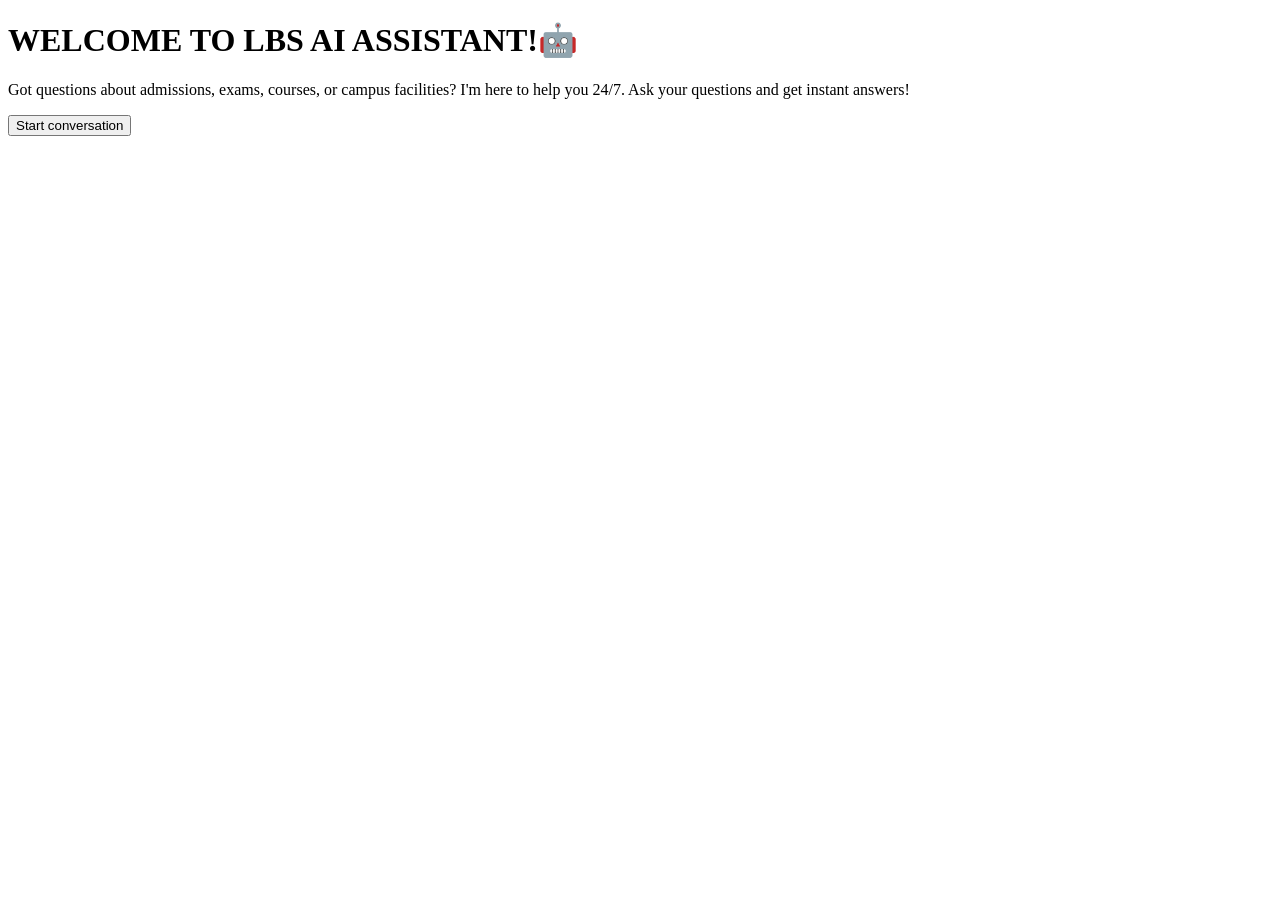
==== templates/home.html @ 6406e1c6 "Initial commit - College AI Chatbot" ====
<!DOCTYPE html>
<html>
<head>
<title>College AI Chatbot</title>

<link rel="stylesheet" href="{{ url_for('static', filename='style.css') }}">

<!-- Elegant font -->
<link href="https://fonts.googleapis.com/css2?family=Playfair+Display:wght@600&family=Poppins:wght@300&display=swap" rel="stylesheet">

</head>

<body class="home-bg">

<div class="overlay">

<div class="glass-card">

<h1 class="title">WELCOME TO LBS AI ASSISTANT!🤖</h1>

<p class="subtitle">
Got questions about admissions, exams, courses, or campus facilities?
I'm here to help you 24/7.

Ask your questions and get instant answers!
</p>

<a href="/chat">
<button class="start-btn">Start conversation </button>
</a>

</div>

</div>

</body>
</html>
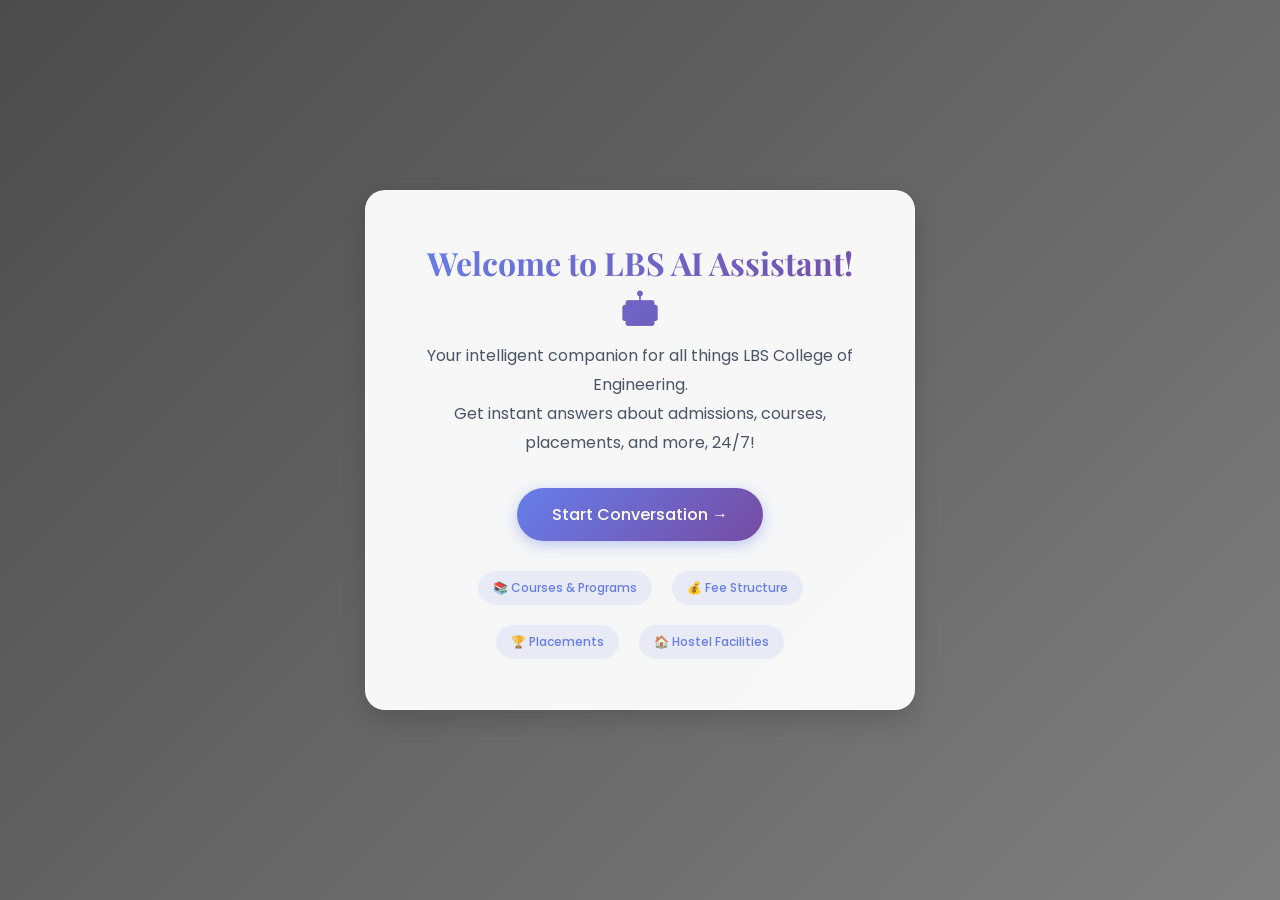
==== commit 28638de7: "fixed" ====
--- a/templates/home.html
+++ b/templates/home.html
@@ -1,37 +1,188 @@
 <!DOCTYPE html>
 <html>
 <head>
-<title>College AI Chatbot</title>
-
-<link rel="stylesheet" href="{{ url_for('static', filename='style.css') }}">
-
-<!-- Elegant font -->
-<link href="https://fonts.googleapis.com/css2?family=Playfair+Display:wght@600&family=Poppins:wght@300&display=swap" rel="stylesheet">
-
+    <title>LBS College AI Chatbot</title>
+    <link href="https://fonts.googleapis.com/css2?family=Playfair+Display:wght@600&family=Poppins:wght@300;400;500&display=swap" rel="stylesheet">
+    <style>
+        * {
+            margin: 0;
+            padding: 0;
+            box-sizing: border-box;
+        }
+        
+        body {
+            font-family: 'Poppins', sans-serif;
+            height: 100vh;
+            width: 100%;
+            overflow: hidden;
+            position: relative;
+        }
+        
+        /* Background image with overlay */
+        .home-bg {
+            position: fixed;
+            top: 0;
+            left: 0;
+            width: 100%;
+            height: 100%;
+            background-image: url("{{ url_for('static', filename='lbs.jpg') }}");
+            background-size: cover;
+            background-position: center;
+            background-repeat: no-repeat;
+            background-attachment: fixed;
+        }
+        
+        /* Dark overlay for better text visibility */
+        .overlay {
+            position: absolute;
+            top: 0;
+            left: 0;
+            width: 100%;
+            height: 100%;
+            background: linear-gradient(135deg, rgba(0,0,0,0.7) 0%, rgba(0,0,0,0.5) 100%);
+            display: flex;
+            justify-content: center;
+            align-items: center;
+        }
+        
+        /* Glass morphism card */
+        .glass-card {
+            background: rgba(255, 255, 255, 0.95);
+            backdrop-filter: blur(10px);
+            padding: 50px;
+            border-radius: 20px;
+            text-align: center;
+            box-shadow: 0 10px 25px rgba(0, 0, 0, 0.15);
+            width: 550px;
+            max-width: 90%;
+            animation: fadeInUp 0.8s ease-out;
+            border: 1px solid rgba(255, 255, 255, 0.3);
+        }
+        
+        @keyframes fadeInUp {
+            from {
+                opacity: 0;
+                transform: translateY(30px);
+            }
+            to {
+                opacity: 1;
+                transform: translateY(0);
+            }
+        }
+        
+        .title {
+            font-family: 'Playfair Display', serif;
+            font-size: 32px;
+            color: #2d3748;
+            margin-bottom: 15px;
+            background: linear-gradient(135deg, #667eea 0%, #764ba2 100%);
+            -webkit-background-clip: text;
+            -webkit-text-fill-color: transparent;
+            background-clip: text;
+        }
+        
+        .subtitle {
+            color: #4a5568;
+            margin-bottom: 30px;
+            line-height: 1.8;
+            font-size: 16px;
+        }
+        
+        .start-btn {
+            padding: 14px 35px;
+            border: none;
+            background: linear-gradient(135deg, #667eea 0%, #764ba2 100%);
+            color: white;
+            font-size: 16px;
+            font-weight: 500;
+            border-radius: 50px;
+            cursor: pointer;
+            transition: all 0.3s ease;
+            box-shadow: 0 4px 15px rgba(102, 126, 234, 0.4);
+            font-family: 'Poppins', sans-serif;
+        }
+        
+        .start-btn:hover {
+            transform: translateY(-2px);
+            box-shadow: 0 6px 20px rgba(102, 126, 234, 0.6);
+        }
+        
+        /* Feature badges */
+        .features {
+            display: flex;
+            justify-content: center;
+            gap: 20px;
+            margin-top: 30px;
+            flex-wrap: wrap;
+        }
+        
+        .feature {
+            background: rgba(102, 126, 234, 0.1);
+            padding: 8px 15px;
+            border-radius: 20px;
+            font-size: 12px;
+            color: #667eea;
+            font-weight: 500;
+        }
+        
+        /* Responsive design */
+        @media (max-width: 768px) {
+            .glass-card {
+                padding: 35px 25px;
+                width: 90%;
+            }
+            
+            .title {
+                font-size: 24px;
+            }
+            
+            .subtitle {
+                font-size: 14px;
+            }
+            
+            .feature {
+                font-size: 10px;
+                padding: 5px 12px;
+            }
+        }
+        
+        /* Optional: Add a subtle pulse animation to the button */
+        @keyframes pulse {
+            0% {
+                box-shadow: 0 0 0 0 rgba(102, 126, 234, 0.7);
+            }
+            70% {
+                box-shadow: 0 0 0 10px rgba(102, 126, 234, 0);
+            }
+            100% {
+                box-shadow: 0 0 0 0 rgba(102, 126, 234, 0);
+            }
+        }
+        
+        .start-btn:active {
+            transform: scale(0.98);
+        }
+    </style>
 </head>
-
-<body class="home-bg">
-
-<div class="overlay">
-
-<div class="glass-card">
-
-<h1 class="title">WELCOME TO LBS AI ASSISTANT!🤖</h1>
-
-<p class="subtitle">
-Got questions about admissions, exams, courses, or campus facilities?
-I'm here to help you 24/7.
-
-Ask your questions and get instant answers!
-</p>
-
-<a href="/chat">
-<button class="start-btn">Start conversation </button>
-</a>
-
-</div>
-
-</div>
-
+<body>
+    <div class="home-bg"></div>
+    <div class="overlay">
+        <div class="glass-card">
+            <h1 class="title">Welcome to LBS AI Assistant! 🤖</h1>
+            <p class="subtitle">
+                Your intelligent companion for all things LBS College of Engineering.<br>
+                Get instant answers about admissions, courses, placements, and more, 24/7!
+            </p>
+            <a href="/chat">
+                <button class="start-btn">Start Conversation →</button>
+            </a>
+            <div class="features">
+                <span class="feature">📚 Courses & Programs</span>
+                <span class="feature">💰 Fee Structure</span>
+                <span class="feature">🏆 Placements</span>
+                <span class="feature">🏠 Hostel Facilities</span>
+            </div>
+        </div>
+    </div>
 </body>
 </html>
